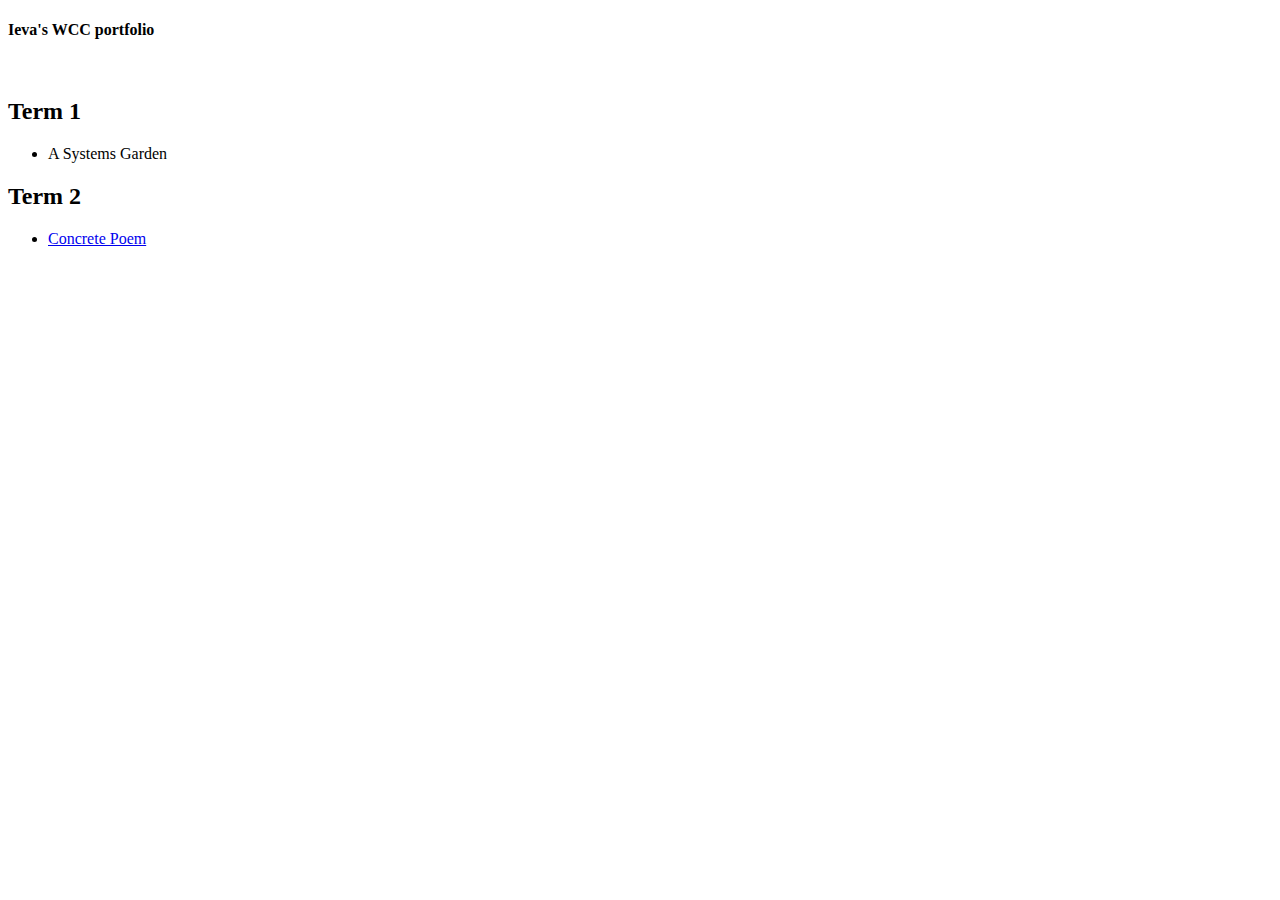
==== index.html @ a8e04211 "wcc portfolio page" ====
<!DOCTYPE html>

<head>
    <title>
        Ieva's portfolio'
    </title>
</head>

<body>

    <h4>Ieva's WCC portfolio</h4>
    <br>

    <h2>Term 1</h2>
    <ul>
        <li>A Systems Garden</li>
    </ul>

    <h2>Term 2</h2>

    <ul>
        <li><a href="https://ievavaiti123.github.io/Southern-Sunrise/">Concrete Poem</a></li>
    </ul>


</body>
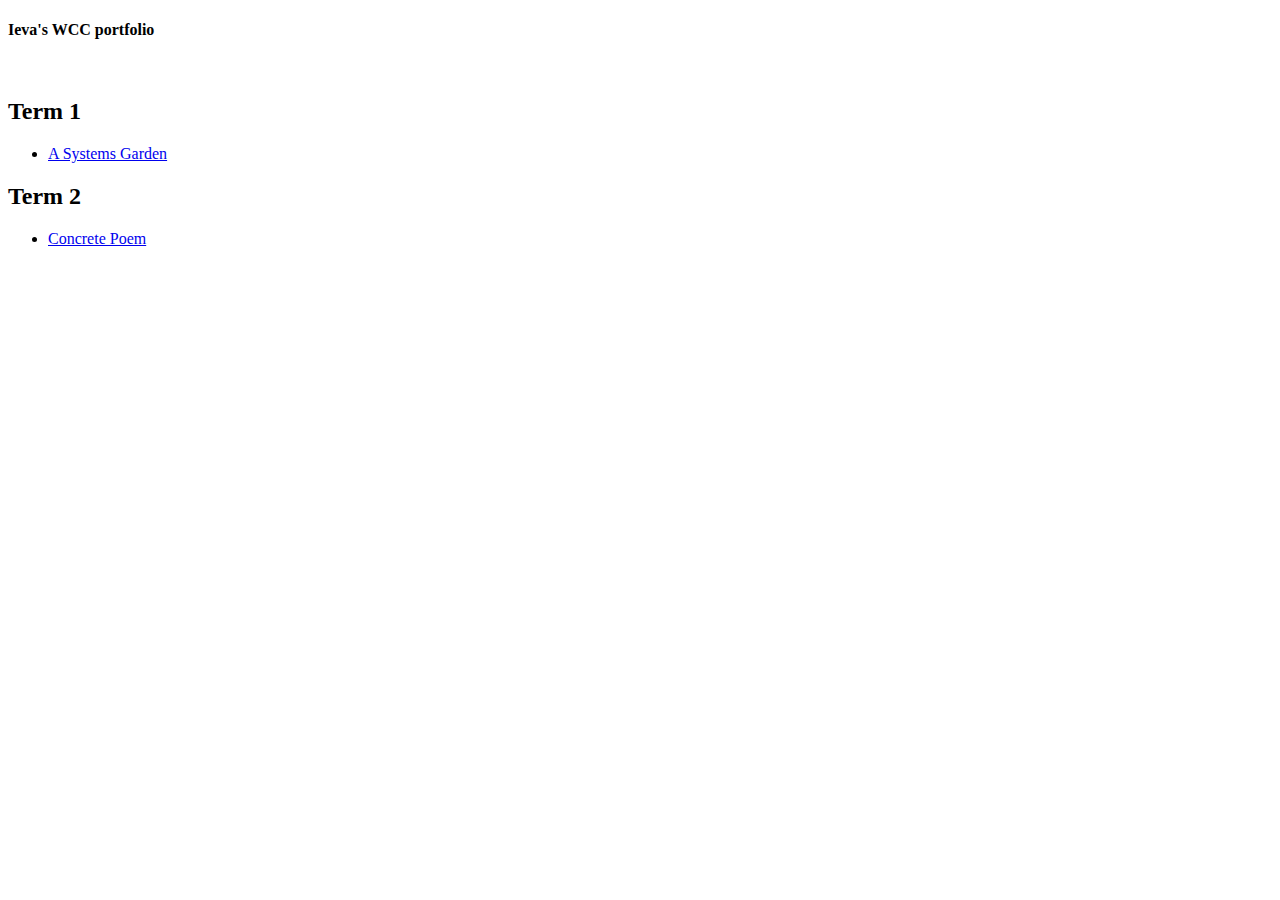
==== commit 78fdb5b7: "added t1 page" ====
--- a/index.html
+++ b/index.html
@@ -13,7 +13,7 @@
 
     <h2>Term 1</h2>
     <ul>
-        <li>A Systems Garden</li>
+        <li><a href="./pages/a-systems-garden.html">A Systems Garden</a></li>
     </ul>
 
     <h2>Term 2</h2>
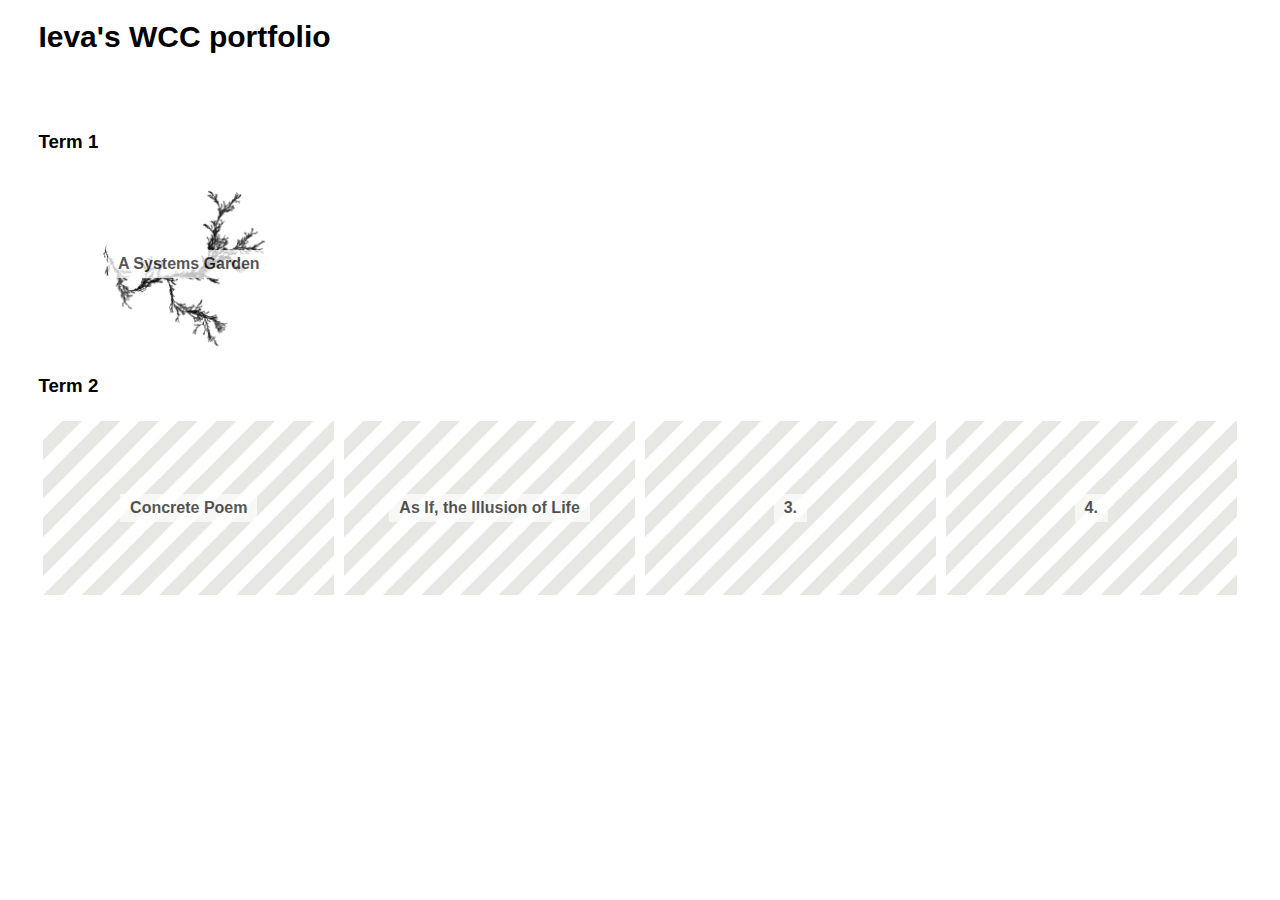
==== commit b10927ae: "added flex boxes" ====
--- a/index.html
+++ b/index.html
@@ -1,26 +1,64 @@
 <!DOCTYPE html>
 
 <head>
-    <title>
-        Ieva's portfolio'
-    </title>
+    <meta charset="UTF-8">
+
+        <!-- meta viewport tag needed to make site responsive on mobile devices https://developer.mozilla.org/en-US/docs/Web/HTML/Viewport_meta_tag -->
+        <meta name="viewport" content="width=device-width, initial-scale=1" />
+
+    <title>Ieva's portfolio'</title>
+
+    <link rel="stylesheet" href="./css/style.css">
+
 </head>
 
 <body>
 
-    <h4>Ieva's WCC portfolio</h4>
-    <br>
+    <header>
+        <h1>Ieva's WCC portfolio</h1>
+    </header>
 
-    <h2>Term 1</h2>
-    <ul>
-        <li><a href="./pages/a-systems-garden.html">A Systems Garden</a></li>
-    </ul>
+    <main>
+        <h3>Term 1</h3>
+        <section class="flex-container">
+            <div class="flex-item"> 
+                <a  href="./pages/a-systems-garden.html" id="ASD"><h4>A Systems Garden</h4></a>
+            </div>
+        </section>
+        
 
-    <h2>Term 2</h2>
+        <h3>Term 2</h3>
+        <section class="flex-container">
+            <div class="flex-item"> 
+                <a href="https://ievavaiti123.github.io/Southern-Sunrise/"><h4>Concrete Poem</h4></a>
+            </div>
+     
+            <div class="flex-item"> 
+                <a href="#">
+                    <h4>As If, the Illusion of Life</h4>
+                </a>
+            </div>
 
-    <ul>
-        <li><a href="https://ievavaiti123.github.io/Southern-Sunrise/">Concrete Poem</a></li>
-    </ul>
+            <div class="flex-item"> 
+                <a href="#">
+                    <h4>3.</h4>
+                </a>
+            </div>
 
+            <div class="flex-item"> 
+                <a href="#">
+                    <h4>4.</h4>
+                </a>
+            </div>
+
+        </section>
+
+    </main>
+    
+    <footer>
+        <!-- normally information like contact details etc  -->
+        <!-- read more about semantic HTML https://www.w3schools.com/html/html5_semantic_elements.asp -->
+        
+     </footer>
 
 </body>--- a/css/style.css
+++ b/css/style.css
@@ -0,0 +1,136 @@
+
+body{
+    font-family: Verdana, sans-serif;
+    margin: 0;
+}
+
+h1{
+    font-size: 30px;
+    
+}
+
+p{
+    font-size: 16px;
+}
+
+header{
+    padding:0 3%;
+}
+
+main{
+    width:100%;
+    max-width:1400px; /* means it won't be larger than 1200px on larger screens */
+    box-sizing: border-box;
+    margin: 0 auto;
+    padding: 3%;
+
+}
+
+footer{
+    width:100%;
+    min-height:100px;
+}
+
+
+/* Flex layouts are one of the easier ways to style responsive layouts that work on all devices */
+/* https://developer.mozilla.org/en-US/docs/Learn/CSS/CSS_layout/Flexbox */
+
+.flex-container{
+    display: flex; /* all children will now be flex items */
+    flex-direction: row; /* other option is column */
+    flex-wrap: wrap; /* means the children will wrap to a new line */
+}
+
+.flex-item{
+    display: flex;
+    /* the following three items can be put on one line: https://developer.mozilla.org/en-US/docs/Web/CSS/flex */
+    flex-grow: 0;
+    flex-shrink: 0;
+    flex-basis: 25%; /*width of the box, take up a quarter of the parent's size*/
+    box-sizing: border-box; /*this means that we can add padding, line below, and still only take 25% width of parent*/
+    padding: 5px;
+}
+
+.flex-item a{
+    display: flex;
+    width: 100%;
+    height: 0;
+    padding: 30% 0;
+    background-image: url(../assets/images/lightgrey-line.jpeg); /*change the image to one of you choice */
+    background-position: center;
+    background-size: 100%;
+    justify-content: center;
+    align-items: center;
+    text-align: center;
+    text-decoration: none;
+    color:#0e0e0e;
+    transition: all 0.2s; /* CSS transitions https://developer.mozilla.org/en-US/docs/Web/CSS/CSS_Transitions/Using_CSS_transitions */
+}
+
+/* want a different background image for each project? */
+/* try give each a tag a unique id in your HTML and then set different background images here*/
+/* EXAMPLE CSS: won't work if you just un-comment this:*/
+#ASD{
+    background-image: url(../assets/images/Xtreeb1.jpg); 
+}
+
+
+.flex-item a:hover{
+    color:#b2b2b2;
+    /* opacity: 0.5; */
+    background-size: 120%;
+}
+
+.flex-item h4{
+   margin:10px;
+   background-color: white;
+   opacity: 0.7;
+   padding:5px 10px;
+}
+
+
+
+/* Media Queries for responsive design */
+
+/* Un-comment the body background-colors to see bold debug color change between screen sizes */
+
+/* Extra large */
+@media screen and (max-width: 1200px) {
+    /* body {
+      background-color: rgb(0, 255, 162);
+    } */
+
+    .flex-item{
+        flex-basis: 33.33%; /*width of the box, take up a quarter of the parent's size*/
+    }
+}
+
+/* Large */
+@media screen and (max-width: 992px) {
+    /* body {
+      background-color: rgb(255, 81, 0);
+    } */
+
+}
+
+/* Medium */
+@media screen and (max-width: 768px) {
+    /* body {
+      background-color: rgb(255, 0, 191);
+    } */
+
+    .flex-item{
+        flex-basis: 50%; /*width of the box, take up a quarter of the parent's size*/
+    }
+}
+
+/* Small */
+@media screen and (max-width: 576px) {
+    /* body {
+      background-color: blue;
+    } */
+
+    .flex-item{
+        flex-basis: 100%; /*width of the box, take up a quarter of the parent's size*/
+    }
+}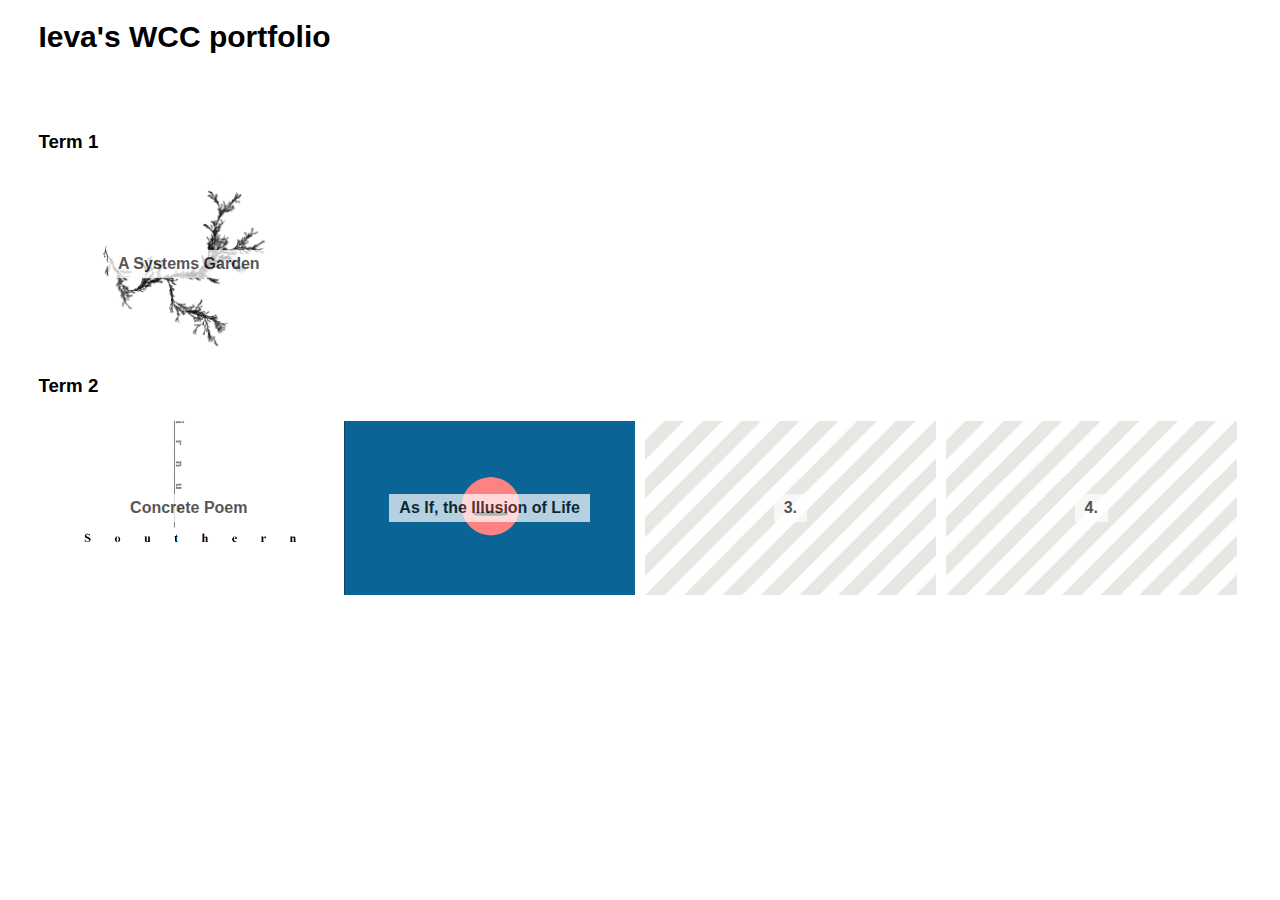
==== commit 36ca123b: "added images" ====
--- a/index.html
+++ b/index.html
@@ -22,7 +22,8 @@
         <h3>Term 1</h3>
         <section class="flex-container">
             <div class="flex-item"> 
-                <a  href="./pages/a-systems-garden.html" id="ASD"><h4>A Systems Garden</h4></a>
+                <a  href="./pages/a-systems-garden.html" id="ASD">
+                    <h4>A Systems Garden</h4></a>
             </div>
         </section>
         
@@ -30,11 +31,12 @@
         <h3>Term 2</h3>
         <section class="flex-container">
             <div class="flex-item"> 
-                <a href="https://ievavaiti123.github.io/Southern-Sunrise/"><h4>Concrete Poem</h4></a>
+                <a href="https://ievavaiti123.github.io/Southern-Sunrise/" id="SS">
+                    <h4>Concrete Poem</h4></a>
             </div>
      
             <div class="flex-item"> 
-                <a href="#">
+                <a href="https://ievavaiti123.github.io/Illusion-of-Life/" id="IOL">
                     <h4>As If, the Illusion of Life</h4>
                 </a>
             </div>
--- a/css/style.css
+++ b/css/style.css
@@ -74,6 +74,15 @@
     background-image: url(../assets/images/Xtreeb1.jpg); 
 }
 
+#SS{
+    background-image: url(../assets/images/SouthernSunrise.png); 
+}
+
+#IOL{
+    background-image: url(../assets/images/IllusionofLife.png); 
+}
+
+
 
 .flex-item a:hover{
     color:#b2b2b2;
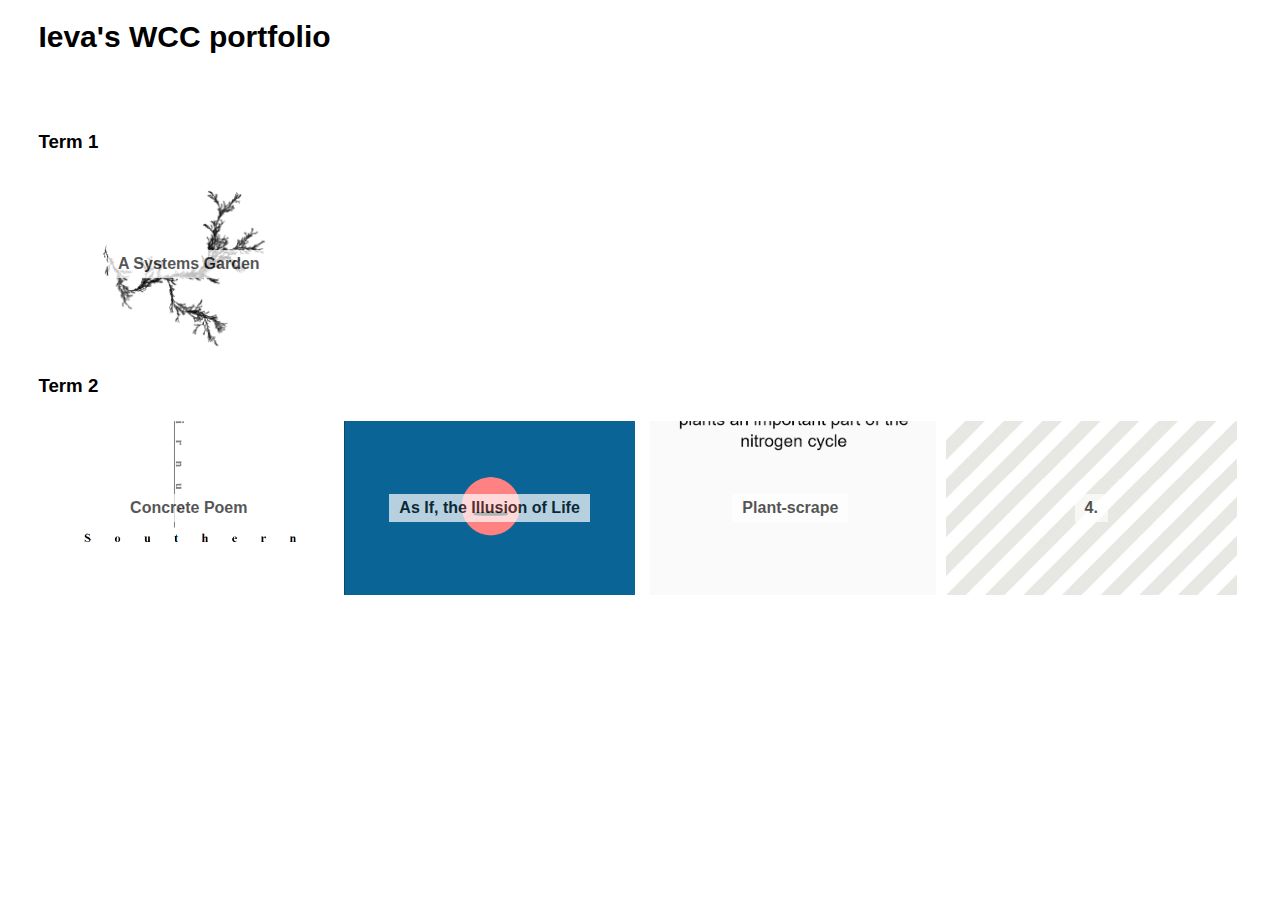
==== commit 7562b961: "added the plant scrape" ====
--- a/index.html
+++ b/index.html
@@ -42,8 +42,8 @@
             </div>
 
             <div class="flex-item"> 
-                <a href="#">
-                    <h4>3.</h4>
+                <a href="https://ievavaiti123.github.io/Plant-scrape/" id="PS">
+                    <h4>Plant-scrape</h4>
                 </a>
             </div>
 
--- a/css/style.css
+++ b/css/style.css
@@ -82,6 +82,10 @@
     background-image: url(../assets/images/IllusionofLife.png); 
 }
 
+#PS {
+    background-image:url(../assets/images/plant-scrape-1.png);
+}
+
 
 
 .flex-item a:hover{
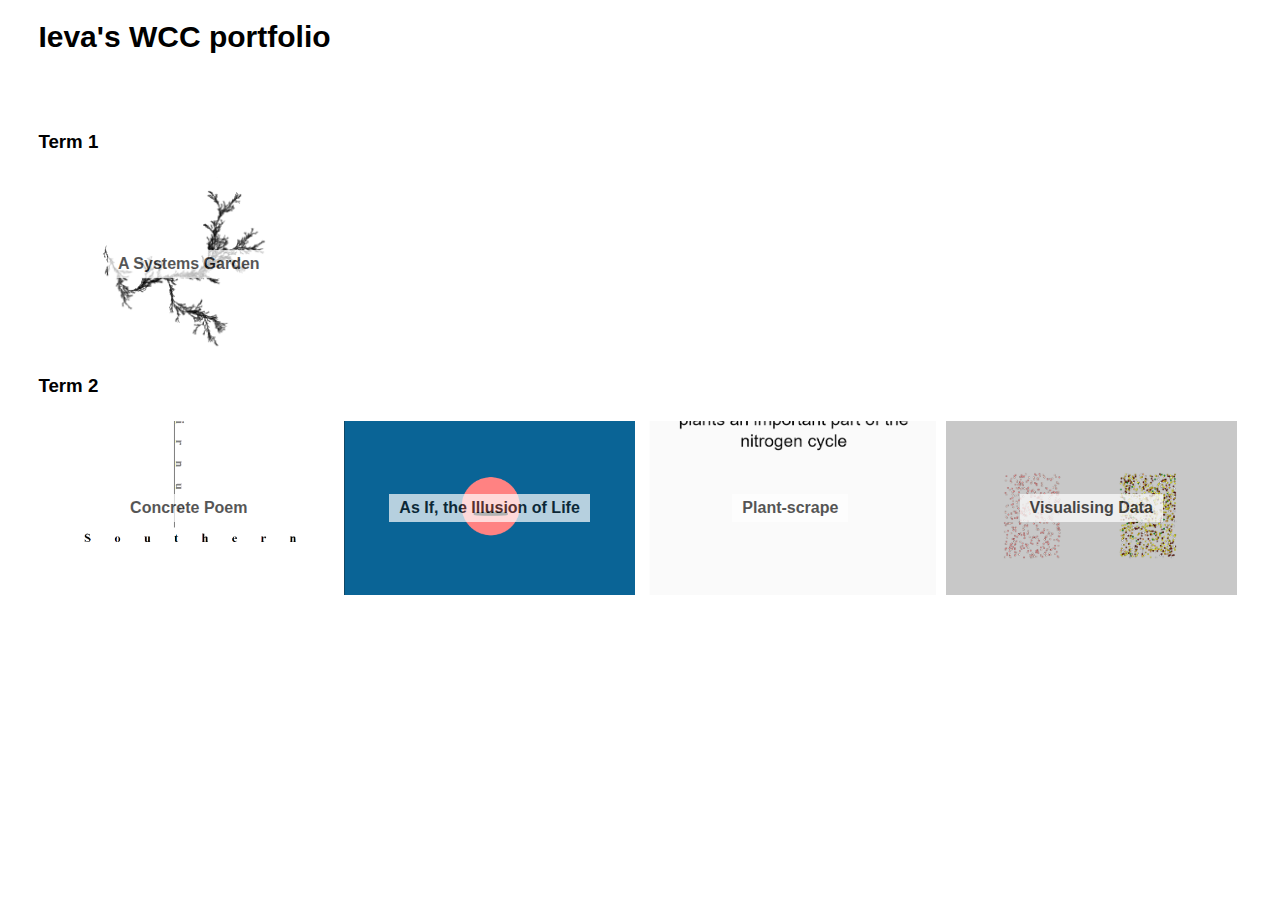
==== commit 3a7e9145: "added wk 4 proj" ====
--- a/index.html
+++ b/index.html
@@ -48,8 +48,8 @@
             </div>
 
             <div class="flex-item"> 
-                <a href="#">
-                    <h4>4.</h4>
+                <a href="https://ievavaiti123.github.io/visualising-protein/" id="VS">
+                    <h4>Visualising Data</h4>
                 </a>
             </div>
 
--- a/css/style.css
+++ b/css/style.css
@@ -86,6 +86,12 @@
     background-image:url(../assets/images/plant-scrape-1.png);
 }
 
+#VS {
+    
+        background-image:url(../assets/images//protein\ visualise.png);
+    
+}
+
 
 
 .flex-item a:hover{
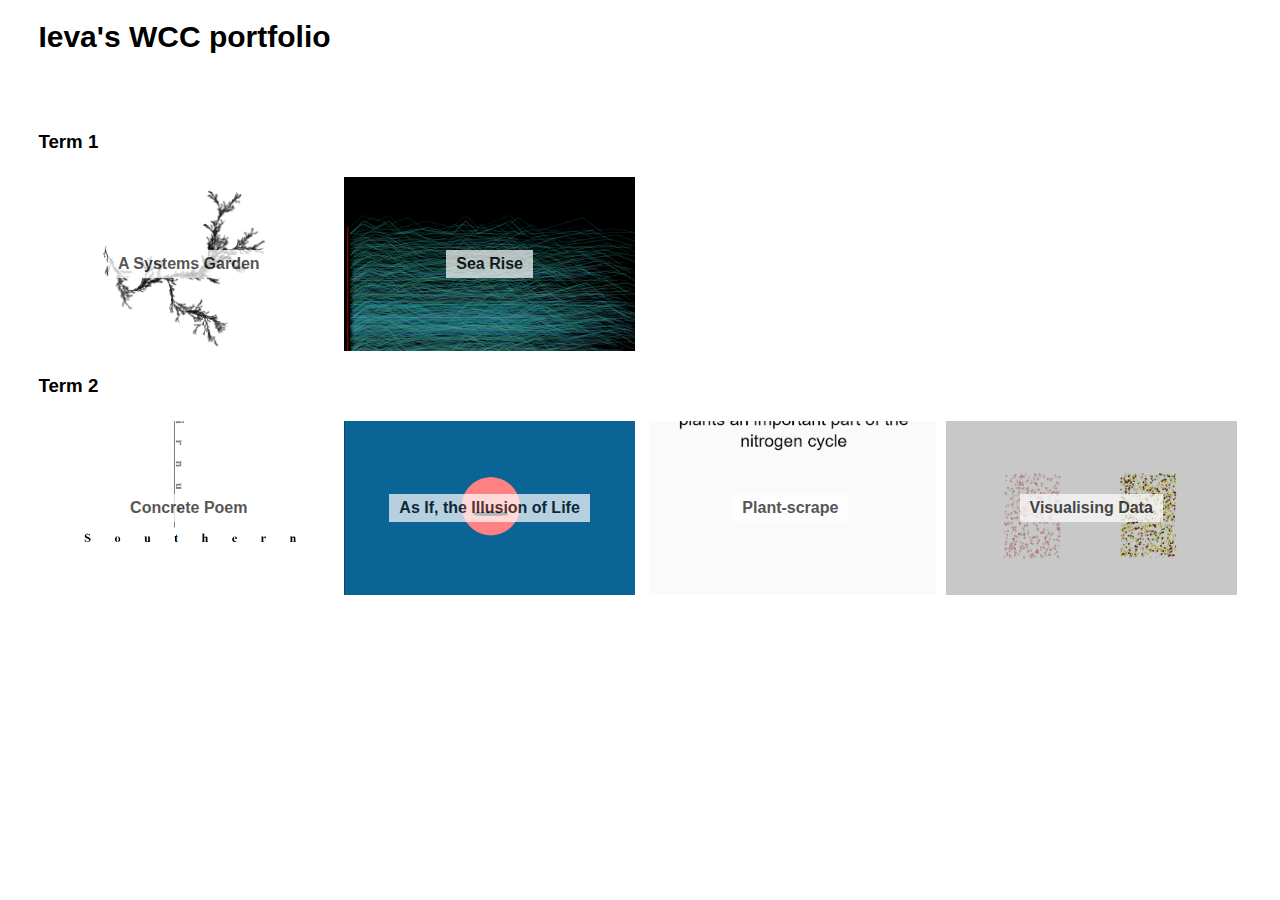
==== commit 0a3e7644: "Added T1 + W4 hws" ====
--- a/index.html
+++ b/index.html
@@ -24,6 +24,10 @@
             <div class="flex-item"> 
                 <a  href="./pages/a-systems-garden.html" id="ASD">
                     <h4>A Systems Garden</h4></a>
+            </div>
+            <div class="flex-item"> 
+                <a  href="./pages/searise.html" id="SR">
+                    <h4>Sea Rise</h4></a>
             </div>
         </section>
         
--- a/css/style.css
+++ b/css/style.css
@@ -11,6 +11,8 @@
 
 p{
     font-size: 16px;
+    width:100%;
+    max-width:500px;
 }
 
 header{
@@ -31,23 +33,24 @@
     min-height:100px;
 }
 
+nav{
+    padding:10px 3%;
+}
 
-/* Flex layouts are one of the easier ways to style responsive layouts that work on all devices */
-/* https://developer.mozilla.org/en-US/docs/Learn/CSS/CSS_layout/Flexbox */
+
 
 .flex-container{
-    display: flex; /* all children will now be flex items */
-    flex-direction: row; /* other option is column */
-    flex-wrap: wrap; /* means the children will wrap to a new line */
+    display: flex; 
+    flex-direction: row;
+    flex-wrap: wrap;
 }
 
 .flex-item{
     display: flex;
-    /* the following three items can be put on one line: https://developer.mozilla.org/en-US/docs/Web/CSS/flex */
     flex-grow: 0;
     flex-shrink: 0;
-    flex-basis: 25%; /*width of the box, take up a quarter of the parent's size*/
-    box-sizing: border-box; /*this means that we can add padding, line below, and still only take 25% width of parent*/
+    flex-basis: 25%; 
+    box-sizing: border-box;
     padding: 5px;
 }
 
@@ -64,12 +67,10 @@
     text-align: center;
     text-decoration: none;
     color:#0e0e0e;
-    transition: all 0.2s; /* CSS transitions https://developer.mozilla.org/en-US/docs/Web/CSS/CSS_Transitions/Using_CSS_transitions */
+    transition: all 0.2s;
+
 }
 
-/* want a different background image for each project? */
-/* try give each a tag a unique id in your HTML and then set different background images here*/
-/* EXAMPLE CSS: won't work if you just un-comment this:*/
 #ASD{
     background-image: url(../assets/images/Xtreeb1.jpg); 
 }
@@ -91,6 +92,11 @@
         background-image:url(../assets/images//protein\ visualise.png);
     
 }
+#SR {
+    
+    background-image:url(../assets/images/searise.png);
+
+}
 
 
 
@@ -107,7 +113,32 @@
    padding:5px 10px;
 }
 
+.page-img {
+    width:100%;
+    max-width:500px;
+    height: auto;
+}
 
+.material {
+    color:#b2b2b2;
+    font-size: 10px;
+}
+
+.responsive-video {
+   
+        position: relative;
+        width: 60%; /* adjust this and the padding-top to change how big it is*/
+        height: 0;
+        padding-top: 45%;
+    
+}
+.responsive-video iframe{
+    position: absolute;
+    top:0;
+    left:0;
+    height: 100%;
+    width: 100%;
+}
 
 /* Media Queries for responsive design */
 
